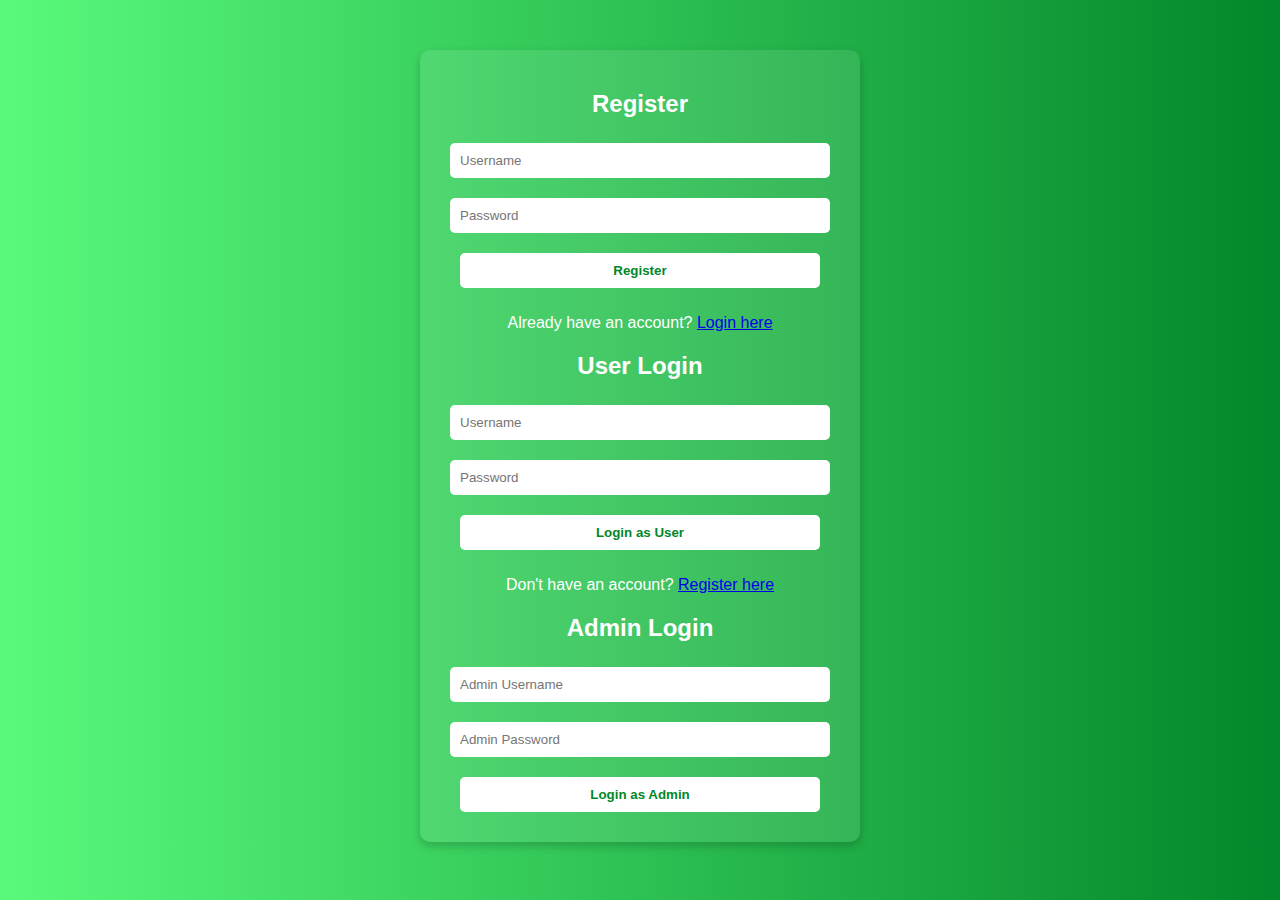
==== admin_dashboard.html @ 52e70b11 "Create admin_dashboard.html" ====
<!DOCTYPE html>
<html lang="en">
<head>
    <meta charset="UTF-8">
    <meta name="viewport" content="width=device-width, initial-scale=1.0">
    <title>Admin Dashboard</title>
    <link rel="stylesheet" href="styles.css">
</head>
<body>
    <div class="container">
        <h2>Admin Dashboard</h2>
        <p>Welcome, Admin</p>

        <table>
            <thead>
                <tr>
                    <th>Username</th>
                    <th>Bottles</th>
                    <th>Points Earned</th>
                    <th>Points Used</th>
                </tr>
            </thead>
            <tbody>
                <!-- User data will be populated here -->
            </tbody>
        </table>

        <button id="logout">Logout</button>
    </div>

    <script>
        document.addEventListener("DOMContentLoaded", function () {
            let loggedInUser = localStorage.getItem("loggedInUser");
            let userType = localStorage.getItem("userType");

            if (!loggedInUser || userType !== "admin") {
                window.location.href = "index.html";
            }

            document.getElementById("logout").addEventListener("click", function () {
                localStorage.removeItem("loggedInUser");
                localStorage.removeItem("userType");
                window.location.href = "index.html";
            });
        });
    </script>
</body>
</html>
---- styles.css ----
body {
    font-family: Arial, sans-serif;
    background: linear-gradient(to right, #59fa7c, #02872a);
    color: white;
    text-align: center;
    margin: 0;
    padding: 0;
}

.container {
    width: 90%;
    max-width: 400px;
    margin: auto;
    padding: 20px;
    background: rgba(255, 255, 255, 0.1);
    border-radius: 10px;
    box-shadow: 0 4px 10px rgba(0, 0, 0, 0.2);
    margin-top: 50px;
}

h2 {
    margin-bottom: 15px;
}

input, button {
    width: 90%;
    padding: 10px;
    margin: 10px 0;
    border: none;
    border-radius: 5px;
}

button {
    background: white;
    color: #02872a;
    font-weight: bold;
    cursor: pointer;
}

.hidden {
    display: none;
}
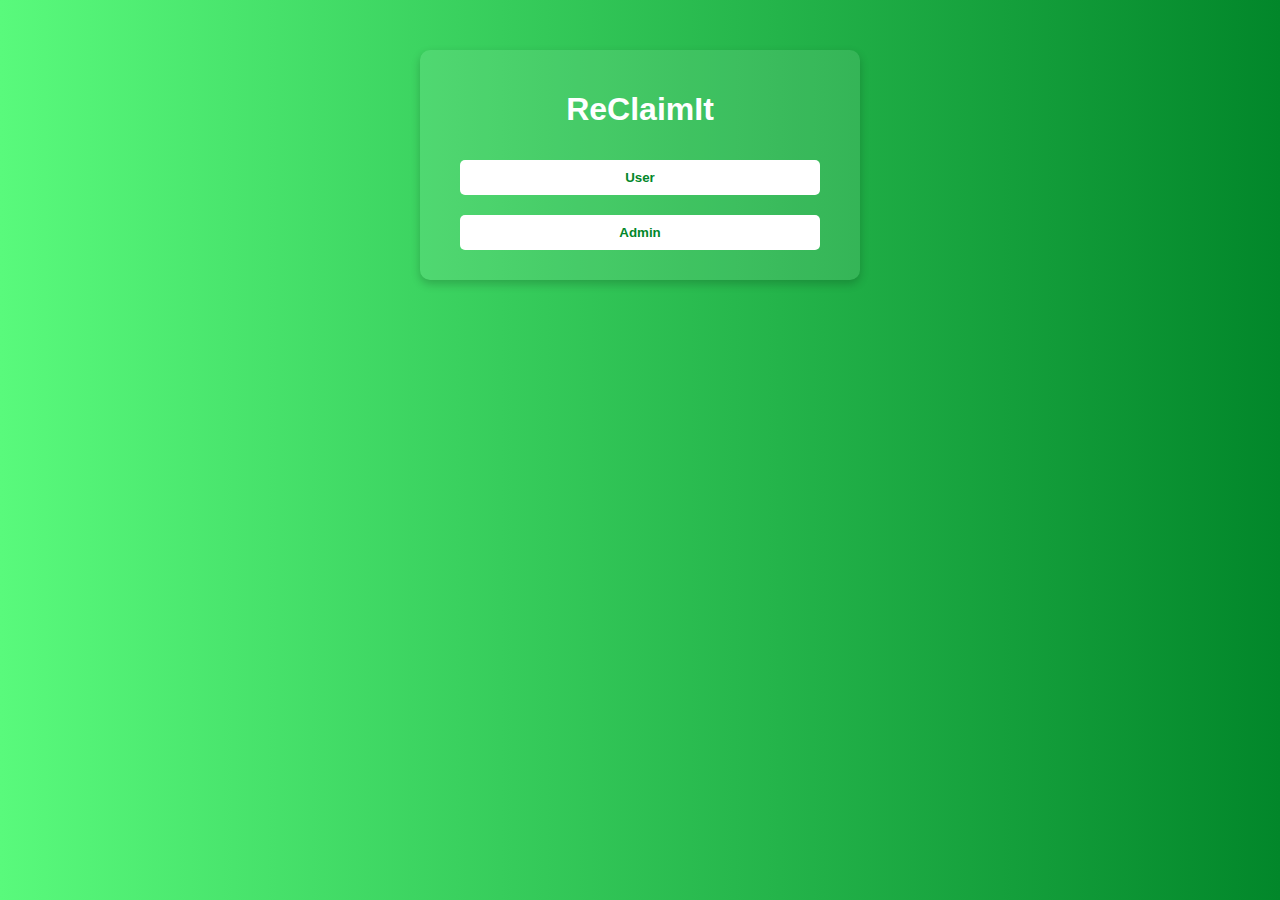
==== commit 20b9b280: "Update admin_dashboard.html" ====
--- a/admin_dashboard.html
+++ b/admin_dashboard.html
@@ -20,10 +20,12 @@
                     <th>Points Used</th>
                 </tr>
             </thead>
-            <tbody>
+            <tbody id="userTable">
                 <!-- User data will be populated here -->
             </tbody>
         </table>
+
+        <p><strong>Total Points Received:</strong> <span id="adminPoints">0</span></p>
 
         <button id="logout">Logout</button>
     </div>
@@ -37,12 +39,53 @@
                 window.location.href = "index.html";
             }
 
+            // Example user data array for display purposes
+            const users = [
+                { username: "user1", bottles: 5, pointsEarned: 20, pointsUsed: 10 },
+                { username: "user2", bottles: 7, pointsEarned: 25, pointsUsed: 5 }
+            ];
+
+            // Populate user table
+            const userTable = document.getElementById("userTable");
+            users.forEach(user => {
+                const row = document.createElement("tr");
+                row.innerHTML = `
+                    <td>${user.username}</td>
+                    <td>${user.bottles}</td>
+                    <td>${user.pointsEarned}</td>
+                    <td>${user.pointsUsed}</td>
+                `;
+                userTable.appendChild(row);
+            });
+
+            // Simulate points received by admin from transfers
+            const adminPoints = localStorage.getItem("adminPoints") || 0;
+            document.getElementById("adminPoints").textContent = adminPoints;
+
+            // Logout functionality
             document.getElementById("logout").addEventListener("click", function () {
                 localStorage.removeItem("loggedInUser");
                 localStorage.removeItem("userType");
+                localStorage.removeItem("adminPoints"); // Optional: Clear admin-specific data
                 window.location.href = "index.html";
             });
+
+            // Example: Update admin points when points are transferred (simulate transfer)
+            document.addEventListener("transferToAdmin", function (event) {
+                const pointsTransferred = event.detail.points; // Points sent to admin
+                const newAdminPoints = parseInt(adminPoints) + pointsTransferred;
+                localStorage.setItem("adminPoints", newAdminPoints);
+                document.getElementById("adminPoints").textContent = newAdminPoints;
+            });
         });
+
+        // Simulating a points transfer event
+        setTimeout(() => {
+            const transferEvent = new CustomEvent("transferToAdmin", {
+                detail: { points: 10 } // Example points transferred
+            });
+            document.dispatchEvent(transferEvent);
+        }, 3000); // Simulate transfer after 3 seconds
     </script>
 </body>
 </html>
